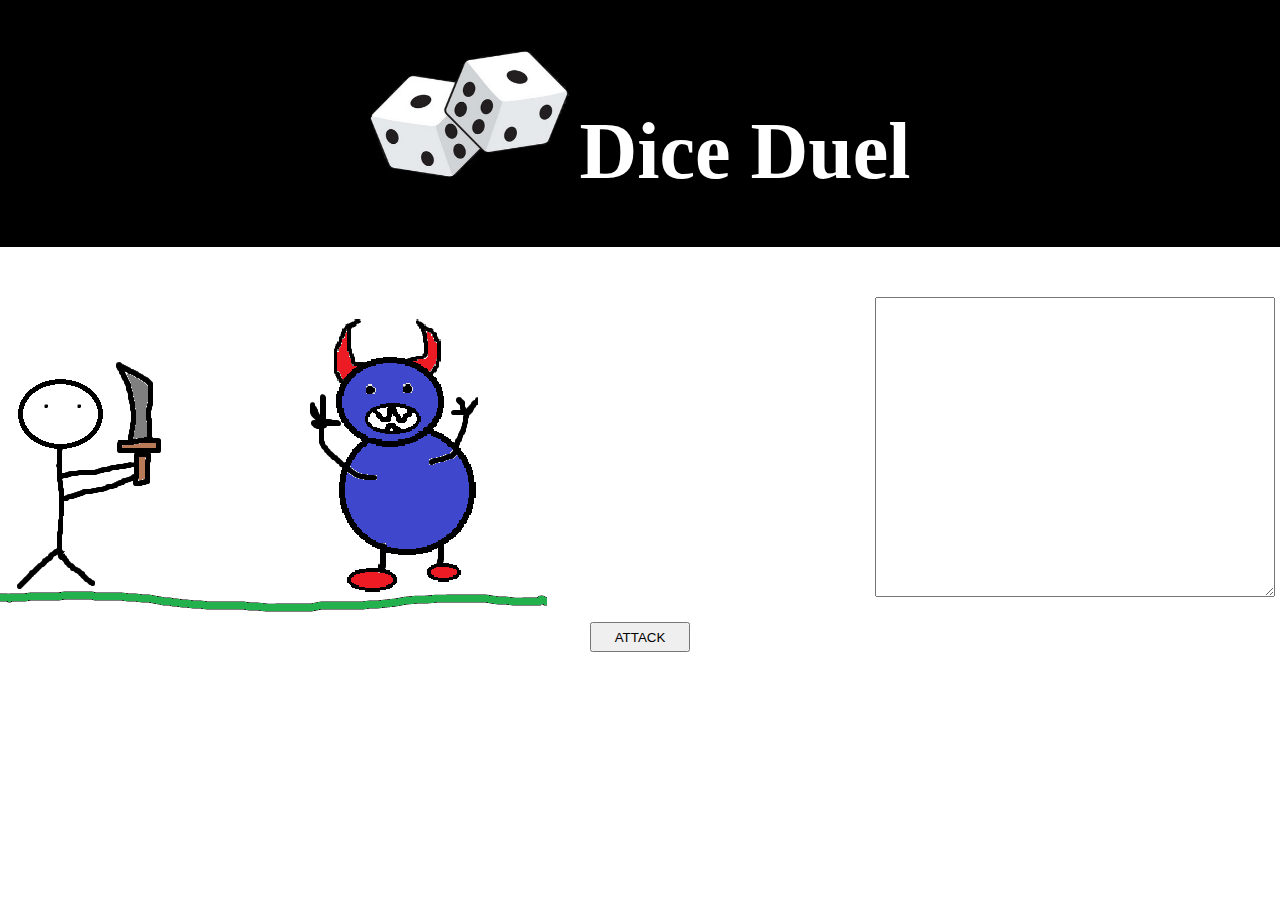
==== Dice Duel/Dice Duel/diceduel.html @ 1d3d474c "Add files via upload" ====
<!DOCTYPE html>
<html lang="en" class="nojs">
<head>
  <title>Dice Duel</title>
  <link href="diceduel.css" rel="stylesheet" type="text/css" />
</head>
<body>

<div class="container">
  <div id="header">
    <img src="images\dice1.jpg" width="200px;" height="128px;" />
    <h1>Dice Duel<h1>
  </div>
</div>

<div id="combatcontainer">
  <div class="scene">
   <img id="fighter1" src="images\2.5.png" />
   <img id="fighter2" src="images\3.5.png" />
   <img id="ground" src="images\1.5.png" />
  </div>
</div>

<div class="output">
  <textarea id="combat"></textarea>
</div>

<div id="btn-contain"><button id="btn">ATTACK</button></div>

<script src="diceduel.js"></script>
</body>
</html>
---- Dice Duel/Dice Duel/diceduel.css ----
* {
    box-sizing: border-box;
}

body {
  margin: 0;
}

h1 {
  display: inline;
}

#header {
  text-align: center;
  font-size: 40px;
  padding: 50px;
  background-color: black;
  color: white;
}

.scene {
  position: relative;
  margin-top: 50px;
  width: 50%;
  height: 325px;
  display: inline-block;
  float: left;
}

#fighter1 {
  position: absolute;
  top: 60px;
  left: 0;
  transition: opacity 2s;
}

#fighter1.defeat {
  opacity: 0;
}

#fighter2 {
  position: absolute;
  top: 15px;
  left: 300px;
  transition: opacity 2s;
}

#fighter2.defeat {
  opacity: 0;
}

#ground {
  position: absolute;
  z-index: -1;
  bottom: 5px;
  left: 0;
}

.output {
  margin-top: 50px;
  display: inline-block;
  width: 50%;
  height: 325px;
  float: right;
}

#combat {
  float: right;
  margin-right: 5px;
  width: 400px;
  height: 300px;
}

#btn-contain{
  text-align: center;
}

#btn {
  margin: auto;
  width: 100px;
  height: 30px;
}
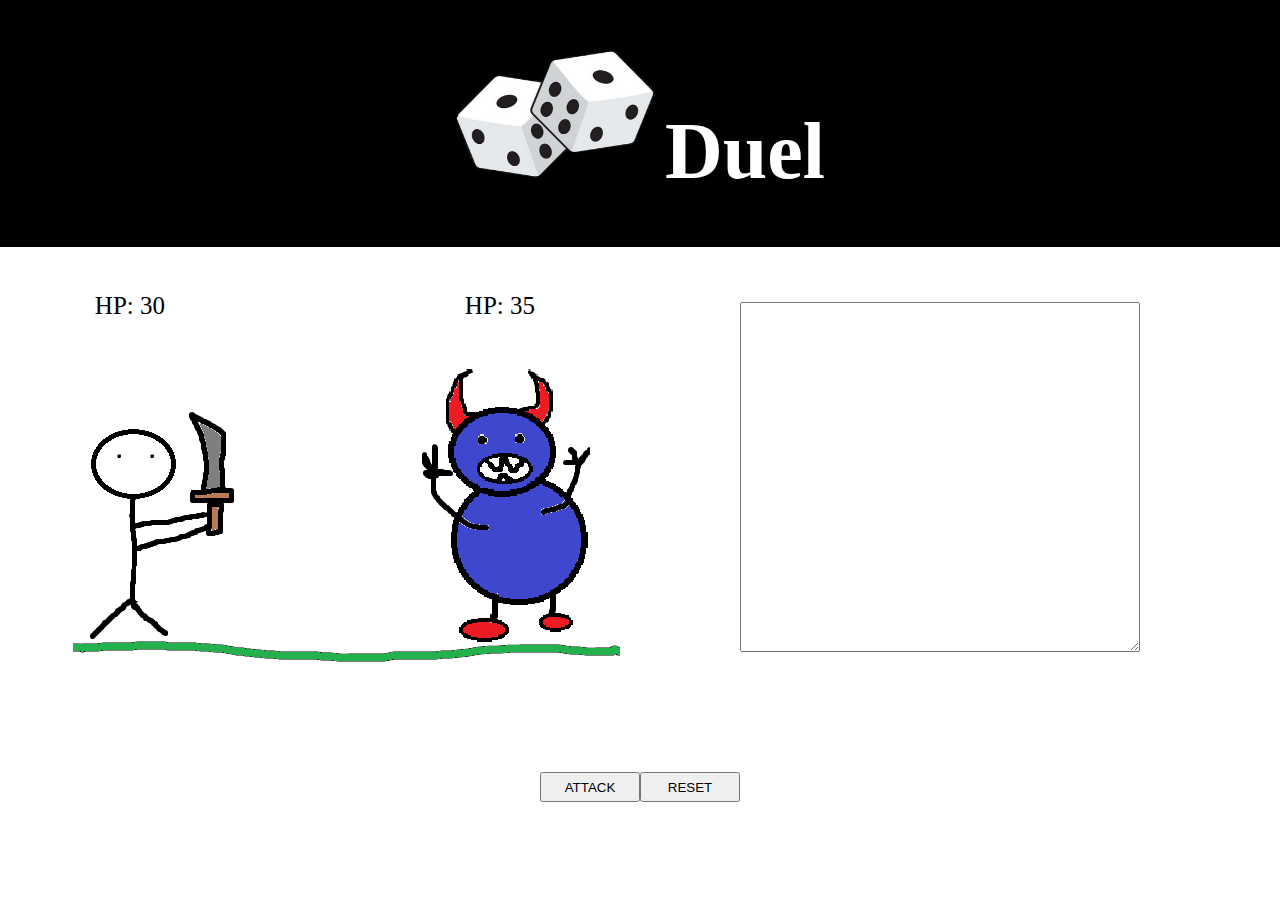
==== commit 37d972c9: "changes" ====
--- a/Dice Duel/Dice Duel/diceduel.html
+++ b/Dice Duel/Dice Duel/diceduel.html
@@ -9,12 +9,14 @@
 <div class="container">
   <div id="header">
     <img src="images\dice1.jpg" width="200px;" height="128px;" />
-    <h1>Dice Duel<h1>
+    <h1>Duel<h1>
   </div>
 </div>
 
-<div id="combatcontainer">
+<div id="combat-container">
   <div class="scene">
+    <div id="health1" class="hp"><span id="fighter1health"></span></div>
+    <div id="health2" class="hp"><span id="fighter2health"></span></div>
    <img id="fighter1" src="images\2.5.png" />
    <img id="fighter2" src="images\3.5.png" />
    <img id="ground" src="images\1.5.png" />
@@ -25,7 +27,7 @@
   <textarea id="combat"></textarea>
 </div>
 
-<div id="btn-contain"><button id="btn">ATTACK</button></div>
+<div id="btn-container"><button id="btn1" class="btns">ATTACK</button><button id="btn2" class="btns">RESET</button></div>
 
 <script src="diceduel.js"></script>
 </body>
--- a/Dice Duel/Dice Duel/diceduel.css
+++ b/Dice Duel/Dice Duel/diceduel.css
@@ -18,19 +18,41 @@
   color: white;
 }
 
+#combat-container{
+  margin-top: 25px;
+}
+
+.hp {
+  font-size: 25px;
+  display: inline;
+  width: 20px;
+  height: 20px;
+}
+
+#fighter1health {
+  position: absolute;
+  right: 475px;
+  top: 20px;
+}
+
+#fighter2health {
+  position: absolute;
+  right: 105px;
+  top: 20px;
+}
+
 .scene {
   position: relative;
-  margin-top: 50px;
   width: 50%;
-  height: 325px;
+  height: 400px;
   display: inline-block;
   float: left;
 }
 
 #fighter1 {
   position: absolute;
-  top: 60px;
-  left: 0;
+  top: 135px;
+  right: 400px;
   transition: opacity 2s;
 }
 
@@ -40,8 +62,8 @@
 
 #fighter2 {
   position: absolute;
-  top: 15px;
-  left: 300px;
+  top: 90px;
+  right: 50px;
   transition: opacity 2s;
 }
 
@@ -53,29 +75,33 @@
   position: absolute;
   z-index: -1;
   bottom: 5px;
-  left: 0;
+  right: 20px;
 }
 
 .output {
-  margin-top: 50px;
   display: inline-block;
   width: 50%;
-  height: 325px;
+  height: 400px;
   float: right;
 }
 
 #combat {
-  float: right;
-  margin-right: 5px;
+  font-size: 16px;
+  margin-top: 30px;
+  float: left;
+  margin-left: 100px;
   width: 400px;
-  height: 300px;
+  height: 350px;
 }
 
-#btn-contain{
+#btn-container{
+  display: inline-block;
+  width: 100%;
+  margin-top: 100px;
   text-align: center;
 }
 
-#btn {
+.btns {
   margin: auto;
   width: 100px;
   height: 30px;
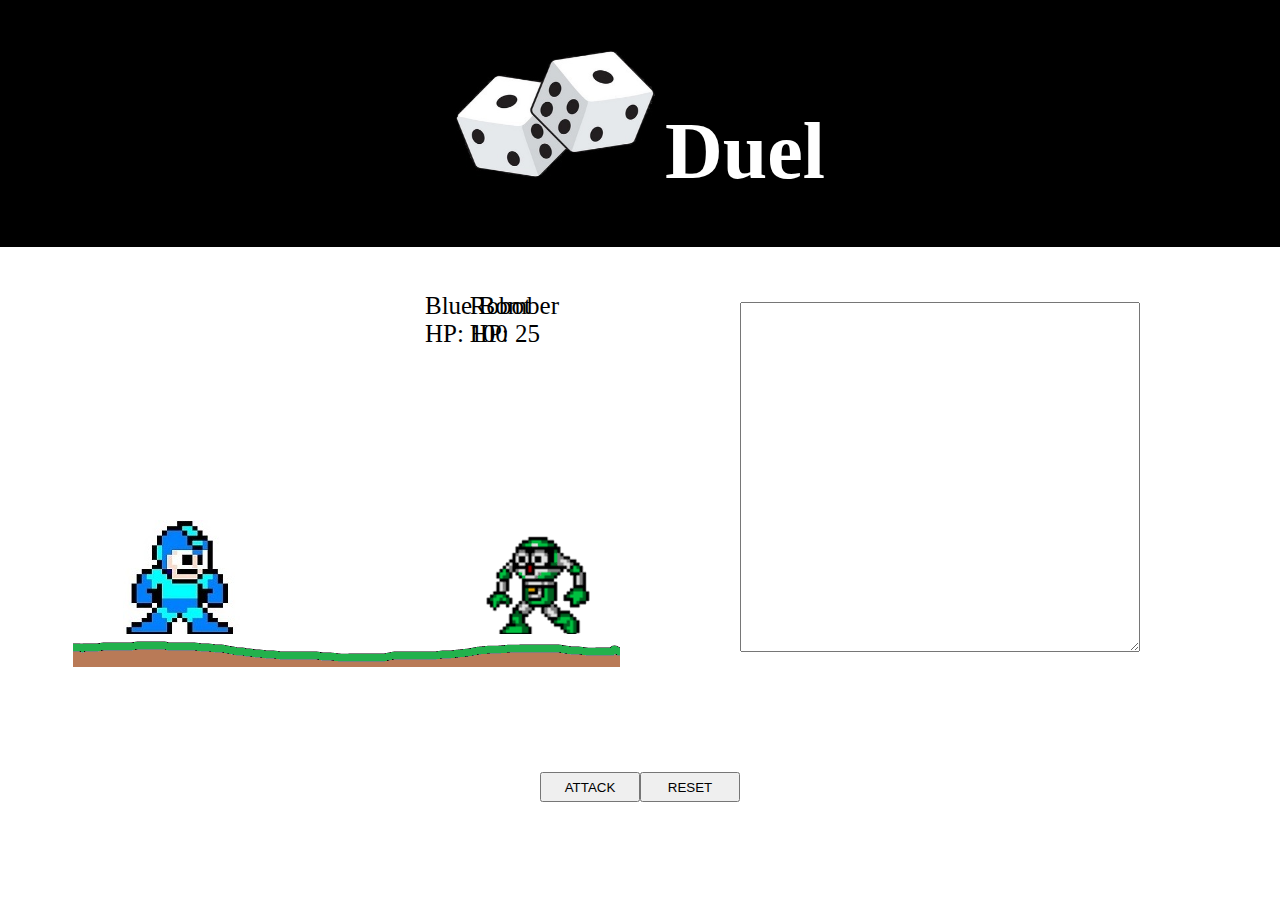
==== commit 60a57f7b: "enemy update" ====
--- a/Dice Duel/Dice Duel/diceduel.html
+++ b/Dice Duel/Dice Duel/diceduel.html
@@ -15,10 +15,10 @@
 
 <div id="combat-container">
   <div class="scene">
-    <div id="health1" class="hp"><span id="fighter1health"></span></div>
-    <div id="health2" class="hp"><span id="fighter2health"></span></div>
-   <img id="fighter1" src="images\2.5.png" />
-   <img id="fighter2" src="images\3.5.png" />
+    <div id="health1" class="hp"><span id="playerhealth"></span></div>
+    <div id="health2" class="hp"><span id="enemyhealth"></span></div>
+   <img id="player-img" src="images\megaman.jpg" />
+   <img id="enemy-img" src="" />
    <img id="ground" src="images\1.5.png" />
   </div>
 </div>
--- a/Dice Duel/Dice Duel/diceduel.css
+++ b/Dice Duel/Dice Duel/diceduel.css
@@ -29,15 +29,15 @@
   height: 20px;
 }
 
-#fighter1health {
+#playerhealth {
   position: absolute;
-  right: 475px;
+  left: 425px;
   top: 20px;
 }
 
-#fighter2health {
+#enemyhealth {
   position: absolute;
-  right: 105px;
+  right: 100px;
   top: 20px;
 }
 
@@ -47,33 +47,39 @@
   height: 400px;
   display: inline-block;
   float: left;
+  overflow: hidden;
 }
 
-#fighter1 {
+/*#background{
   position: absolute;
-  top: 135px;
+  left: 135px;
+  z-index: -1;
+}*/
+
+#player-img {
+  position: absolute;
+  bottom: 35px;
   right: 400px;
   transition: opacity 2s;
 }
 
-#fighter1.defeat {
+#player-img.defeat {
   opacity: 0;
 }
 
-#fighter2 {
+#enemy-img {
   position: absolute;
-  top: 90px;
+  bottom: 35px;
   right: 50px;
   transition: opacity 2s;
 }
 
-#fighter2.defeat {
+#enemy-img.defeat {
   opacity: 0;
 }
 
 #ground {
   position: absolute;
-  z-index: -1;
   bottom: 5px;
   right: 20px;
 }
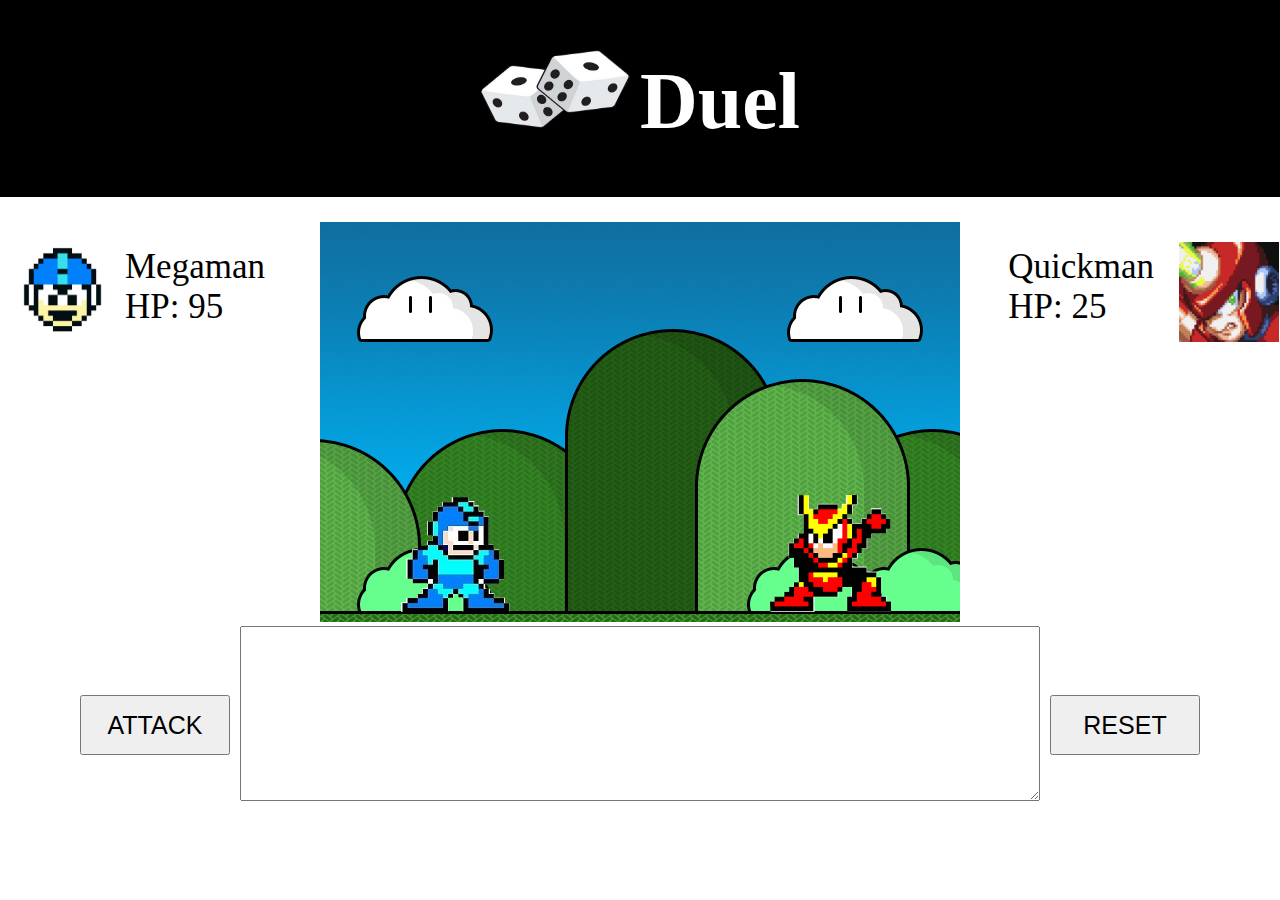
==== commit e5a4277c: "layout change" ====
--- a/Dice Duel/Dice Duel/diceduel.html
+++ b/Dice Duel/Dice Duel/diceduel.html
@@ -1,33 +1,39 @@
 <!DOCTYPE html>
 <html lang="en" class="nojs">
 <head>
-  <title>Dice Duel</title>
+  <title>My Project</title>
   <link href="diceduel.css" rel="stylesheet" type="text/css" />
 </head>
 <body>
 
 <div class="container">
   <div id="header">
-    <img src="images\dice1.jpg" width="200px;" height="128px;" />
+    <img src="images\dice1.jpg" width="150px;" height="78px;" />
     <h1>Duel<h1>
   </div>
 </div>
 
 <div id="combat-container">
-  <div class="scene">
-    <div id="health1" class="hp"><span id="playerhealth"></span></div>
-    <div id="health2" class="hp"><span id="enemyhealth"></span></div>
-   <img id="player-img" src="images\megaman.jpg" />
-   <img id="enemy-img" src="" />
-   <img id="ground" src="images\1.5.png" />
+  <div id="player-info-container">
+      <img id="playericon" src="images\mmicon.png" style="width: 125px; height: 125px;" />
+      <span id="playerhealth"></span>
+  </div>
+  <div id="combat-scene">
+    <img id="background" src="images\background.jpg" />
+    <img id="player-img" src="images\megaman.png" />
+    <img id="enemy-img" src="" />
+  </div>
+  <div id="enemy-info-container">
+      <img id="enemyicon" src="images\enemyicon1.png" style="width: 100px; height: 100px;" />
+      <span id="enemyhealth"></span>
   </div>
 </div>
 
 <div class="output">
+  <button id="btn1" class="btns">ATTACK</button>
   <textarea id="combat"></textarea>
+  <button id="btn2" class="btns">RESET</button>
 </div>
-
-<div id="btn-container"><button id="btn1" class="btns">ATTACK</button><button id="btn2" class="btns">RESET</button></div>
 
 <script src="diceduel.js"></script>
 </body>
--- a/Dice Duel/Dice Duel/diceduel.css
+++ b/Dice Duel/Dice Duel/diceduel.css
@@ -11,55 +11,44 @@
 }
 
 #header {
+  background-color: black;
+  color: white;
   text-align: center;
   font-size: 40px;
   padding: 50px;
-  background-color: black;
-  color: white;
 }
 
 #combat-container{
   margin-top: 25px;
 }
 
-.hp {
-  font-size: 25px;
-  display: inline;
-  width: 20px;
-  height: 20px;
+/*Player Content*/
+#player-info-container {
+  position: relative;
+  display: inline-block;
+  width: 24.75%;
+  height: 400px;
+}
+
+#playericon {
+  position: absolute;
+  display: inline-block;
+  top: 0;
+  left: 0;
 }
 
 #playerhealth {
   position: absolute;
-  left: 425px;
-  top: 20px;
+  font-family: Impact;
+  font-size: 35px;
+  left: 125px;
+  top: 25px;
 }
-
-#enemyhealth {
-  position: absolute;
-  right: 100px;
-  top: 20px;
-}
-
-.scene {
-  position: relative;
-  width: 50%;
-  height: 400px;
-  display: inline-block;
-  float: left;
-  overflow: hidden;
-}
-
-/*#background{
-  position: absolute;
-  left: 135px;
-  z-index: -1;
-}*/
 
 #player-img {
   position: absolute;
-  bottom: 35px;
-  right: 400px;
+  bottom: 10px;
+  right: 700px;
   transition: opacity 2s;
 }
 
@@ -67,10 +56,33 @@
   opacity: 0;
 }
 
+/*Enemy Content */
+#enemy-info-container {
+  position: relative;
+  display: inline-block;
+  width: 24.75%;
+  height: 400px;
+}
+
+#enemyicon {
+  position: absolute;
+  display: inline-block;
+  top: 20px;
+  right: 0;
+}
+
+#enemyhealth {
+  position: absolute;
+  font-family: Impact;
+  font-size: 35px;
+  right: 125px;
+  top: 25px;
+}
+
 #enemy-img {
   position: absolute;
-  bottom: 35px;
-  right: 50px;
+  bottom: 10px;
+  left: 700px;
   transition: opacity 2s;
 }
 
@@ -78,37 +90,60 @@
   opacity: 0;
 }
 
-#ground {
-  position: absolute;
-  bottom: 5px;
-  right: 20px;
+/*Combat Scene */
+#combat-scene {
+  position: relative;
+  width: 50%;
+  height: 400px;
+  display: inline-block;
+  overflow: hidden;
+}
+
+#background{
+  display: block;
+  margin-left: auto;
+  margin-right: auto;
+  z-index: -1;
 }
 
 .output {
+  position: relative;
   display: inline-block;
-  width: 50%;
-  height: 400px;
-  float: right;
+  width: 100%;
+  text-align: center;
 }
 
 #combat {
   font-size: 16px;
-  margin-top: 30px;
-  float: left;
-  margin-left: 100px;
-  width: 400px;
-  height: 350px;
-}
-
-#btn-container{
-  display: inline-block;
-  width: 100%;
-  margin-top: 100px;
-  text-align: center;
+  width: 800px;
+  height: 175px;
+  margin-left: auto;
+  margin-right: auto;
 }
 
 .btns {
-  margin: auto;
-  width: 100px;
-  height: 30px;
+  width: 150px;
+  height: 60px;
+  font-size: 25px;
 }
+
+#btn1 {
+  position: absolute;
+  bottom: 50px;
+  left: 200px;
+}
+
+#btn2 {
+  position: absolute;
+  bottom: 50px;
+  right: 200px;
+}
+
+@media screen and (max-width: 1440px){
+  #player-img {right: 450px;}
+  #enemy-img {left: 450px;}
+  #btn1 {left: 80px;}
+  #btn2 {right: 80px;}
+  #player-info-container {width: 24.65%;}
+  #enemy-info-container {width: 24.65%;}
+}
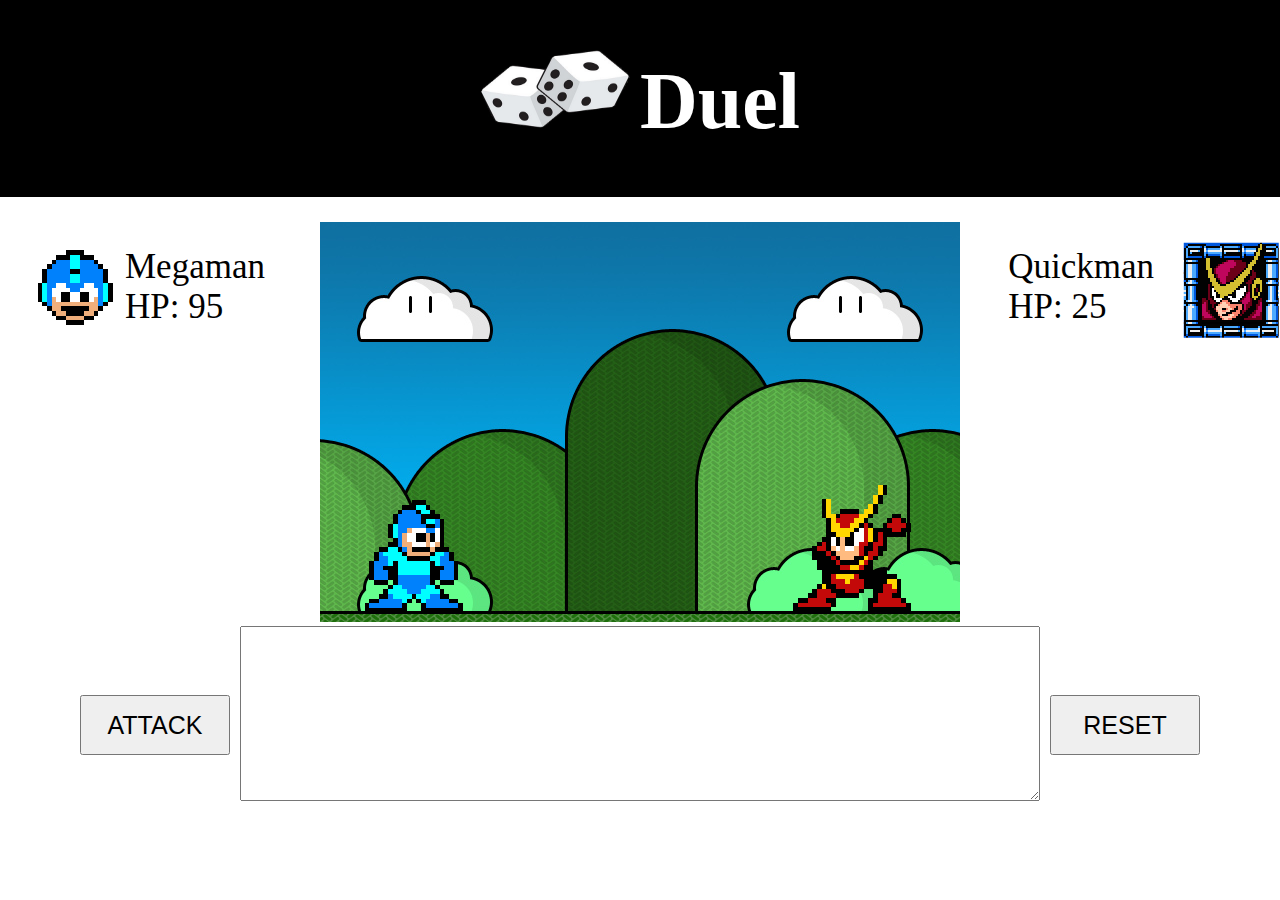
==== commit 0bdf7d74: "more enemies and better icons" ====
--- a/Dice Duel/Dice Duel/diceduel.html
+++ b/Dice Duel/Dice Duel/diceduel.html
@@ -15,16 +15,16 @@
 
 <div id="combat-container">
   <div id="player-info-container">
-      <img id="playericon" src="images\mmicon.png" style="width: 125px; height: 125px;" />
+      <img id="playericon" src="images\megaman2.png" />
       <span id="playerhealth"></span>
   </div>
   <div id="combat-scene">
     <img id="background" src="images\background.jpg" />
-    <img id="player-img" src="images\megaman.png" />
+    <img id="player-img" src="images\megaman1.png" />
     <img id="enemy-img" src="" />
   </div>
   <div id="enemy-info-container">
-      <img id="enemyicon" src="images\enemyicon1.png" style="width: 100px; height: 100px;" />
+      <img id="enemyicon" src="" />
       <span id="enemyhealth"></span>
   </div>
 </div>
--- a/Dice Duel/Dice Duel/diceduel.css
+++ b/Dice Duel/Dice Duel/diceduel.css
@@ -47,7 +47,7 @@
 
 #player-img {
   position: absolute;
-  bottom: 10px;
+  bottom: 0;
   right: 700px;
   transition: opacity 2s;
 }
@@ -81,7 +81,7 @@
 
 #enemy-img {
   position: absolute;
-  bottom: 10px;
+  bottom: -4px;
   left: 700px;
   transition: opacity 2s;
 }
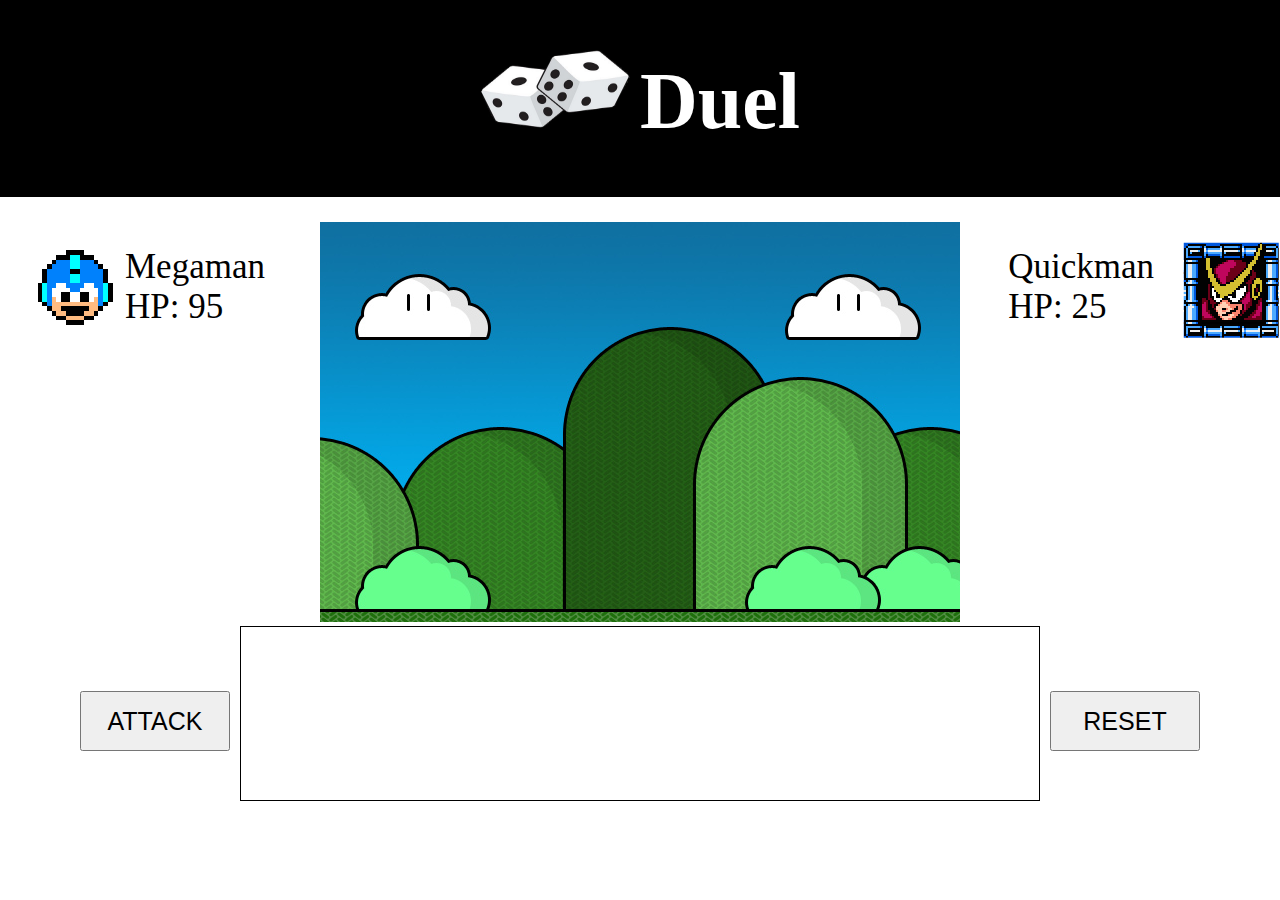
==== commit 537cf299: "Added Animations" ====
--- a/Dice Duel/Dice Duel/diceduel.html
+++ b/Dice Duel/Dice Duel/diceduel.html
@@ -19,19 +19,19 @@
       <span id="playerhealth"></span>
   </div>
   <div id="combat-scene">
-    <img id="background" src="images\background.jpg" />
-    <img id="player-img" src="images\megaman1.png" />
-    <img id="enemy-img" src="" />
+    <img id="background" src="images\background.png" />
+    <div id="playerimg-container"><img id="player-img" src="images\megaman4.png" /></div>
+    <div id="enemyimg-container"><img id="enemy-img" src="" /></div>
   </div>
   <div id="enemy-info-container">
-      <img id="enemyicon" src="" />
-      <span id="enemyhealth"></span>
+    <img id="enemyicon" src="" />
+    <span id="enemyhealth"></span>
   </div>
 </div>
 
 <div class="output">
   <button id="btn1" class="btns">ATTACK</button>
-  <textarea id="combat"></textarea>
+  <div id="combat"></div>
   <button id="btn2" class="btns">RESET</button>
 </div>
 
--- a/Dice Duel/Dice Duel/diceduel.css
+++ b/Dice Duel/Dice Duel/diceduel.css
@@ -45,10 +45,17 @@
   top: 25px;
 }
 
+#playerimg-container {
+  position: absolute;
+  right: 700px;
+  bottom: 10px;
+  display: inline-block;
+  width: 160px;
+  height: 160px;
+  overflow: hidden;
+}
+
 #player-img {
-  position: absolute;
-  bottom: 0;
-  right: 700px;
   transition: opacity 2s;
 }
 
@@ -79,10 +86,16 @@
   top: 25px;
 }
 
+#enemyimg-container {
+  position: absolute;
+  width: 160px;
+  height: 160px;
+  display: inline-block;
+  bottom: 10px;
+  left: 700px;
+}
+
 #enemy-img {
-  position: absolute;
-  bottom: -4px;
-  left: 700px;
   transition: opacity 2s;
 }
 
@@ -97,6 +110,7 @@
   height: 400px;
   display: inline-block;
   overflow: hidden;
+  border:
 }
 
 #background{
@@ -114,11 +128,14 @@
 }
 
 #combat {
+  border: 1px solid black;
+  text-align: left;
   font-size: 16px;
   width: 800px;
   height: 175px;
   margin-left: auto;
   margin-right: auto;
+  overflow-y: scroll;
 }
 
 .btns {
@@ -147,3 +164,16 @@
   #player-info-container {width: 24.65%;}
   #enemy-info-container {width: 24.65%;}
 }
+
+/*Animations*/
+@-webkit-keyframes shoot {
+  from{margin-top: 0px;} to{margin-top: -482px;}
+}
+
+@-webkit-keyframes run {
+  from{margin-left: 0px;} to{margin-left: -1604px;}
+}
+
+@-webkit-keyframes scroll {
+  from{margin-left: 0px;} to{margin-left: -799px;}
+}
